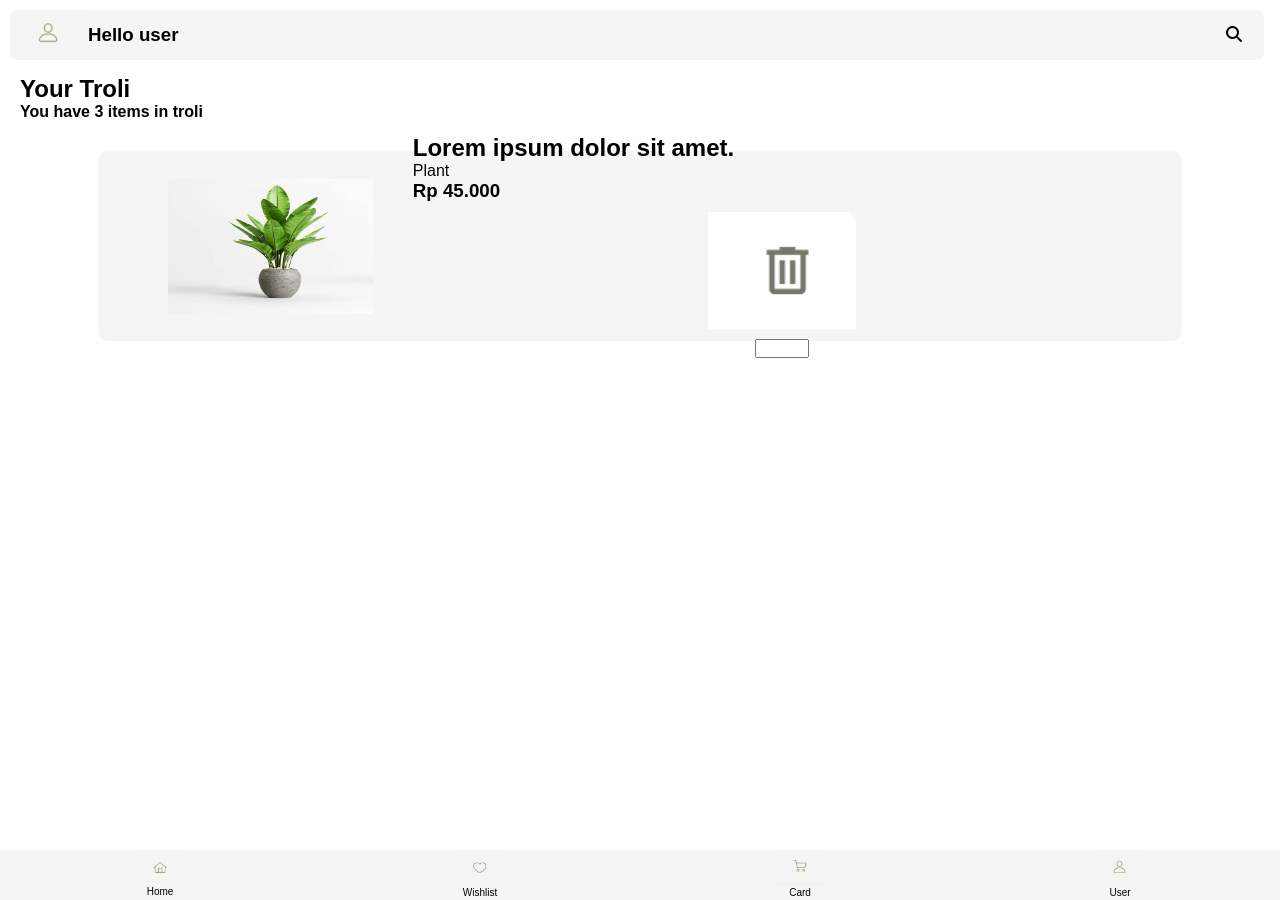
==== troli.html @ aea7bbed "add struktur html and style in wishlist" ====
<!DOCTYPE html>
<html lang="en">

<head>
    <meta charset="UTF-8">
    <meta name="viewport" content="width=device-width, initial-scale=1.0">
    <link rel="stylesheet" href="Font Awosome/css/all.min.css">
    <link rel="stylesheet" href="troli.css">
    <title>Document</title>
</head>

<body>
    <header>
        <img src="image/user.png" alt="">
        <h3>Hello user</h3>
        <div class="button-search">
            <i class="fas fa-search"></i>
        </div>
    </header>

    <main>
        <div class="main-top">
            <h2>Your Troli</h2>
            <h4>You have 3 items in troli</h4>
        </div>

        <section>
            <div class="card">
                <img src="image/tumbuhan-3.jpg" alt="">
                <div class="card-info">
                    <h2>Lorem ipsum dolor sit amet.</h2>
                    <p>Plant</p>
                    <h3>Rp 45.000</h3>
                    <div class="item">
                        <img src="image/trash.png" alt="">
                        <input type="number">
                    </div>
                </div>
            </div>
        </section>
    </main>

















    <footer>
        <a href="/" id="Home">
            <img src="image/home`.png" alt="">
            <p>Home</p>
        </a>
        <a href="witlisth.html">
            <img src="image/love.png" alt="">
            <p>Wishlist</p>
        </a>
        <a href="troli.html">
            <img src="image/store.png" alt="">
            <p>Card</p>
        </a>
        <a href="">
            <img src="image/user.png" alt="">
            <p>User</p>
        </a>
    </footer>
</body>

</html>
---- troli.css ----
* {
    margin: 0;
    padding: 0;
    font-family: 'Lucida Sans', 'Lucida Sans Regular', 'Lucida Grande', 'Lucida Sans Unicode', Geneva, Verdana, sans-serif;
}
header {
    width: 98%;
    height: 50px;
    display: flex;
    margin: 0px 10px;
    line-height: 50px;
    background-color: whitesmoke;
    border-radius: 8px;
    font-weight: 400;
    z-index: 999;
    position: sticky;
    top: 10px;
    display: flex;
    box-sizing: border-box;
}
header img {
    mix-blend-mode: multiply;
}
.button-search {
    margin-left: auto;
    padding: 0px 20px;
}
.main-top {
    margin: 25px 20px;
}
section {
    display: grid;
    grid-template-columns: repeat(auto-fit, minmax(350px,1fr));
    grid-auto-rows: 150px;
    gap: 20px;
    margin: 30px 0px;
}
.card {
    width: 80%;
    height: 100%;
    display: flex;
    background-color: whitesmoke;
    padding: 20px 30px;
    margin: auto;
    border-radius: 10px;
    align-items: center;
    justify-content: space-between;
    flex-direction: row;
}
.card img {
    width: 20%;
    height: 90%;
    border: none;
    border-radius: 20px;
    padding: 10px 40px;
}
.card-info {
    display: flex;
    flex-direction: column;
    flex: 1;
}
.item {
    display: flex;
    align-items: center;
    flex-direction: column;
    justify-content: end;
}
.item input {
    width: 50px;;
}











































footer {
    position: fixed;
    bottom: 0;
    left: 0;
    width: 100%;
    height: 50px;
    text-align: center;
    display: flex;
    background-color: whitesmoke;
    z-index: 999;
}
footer img {
    width: 50px;
    height: 4%;
    mix-blend-mode: multiply;
    object-fit: cover;
}
footer a {
    text-decoration: none;
    color: black;
    margin: auto;
    position: relative;
    font-size: 10px;
}
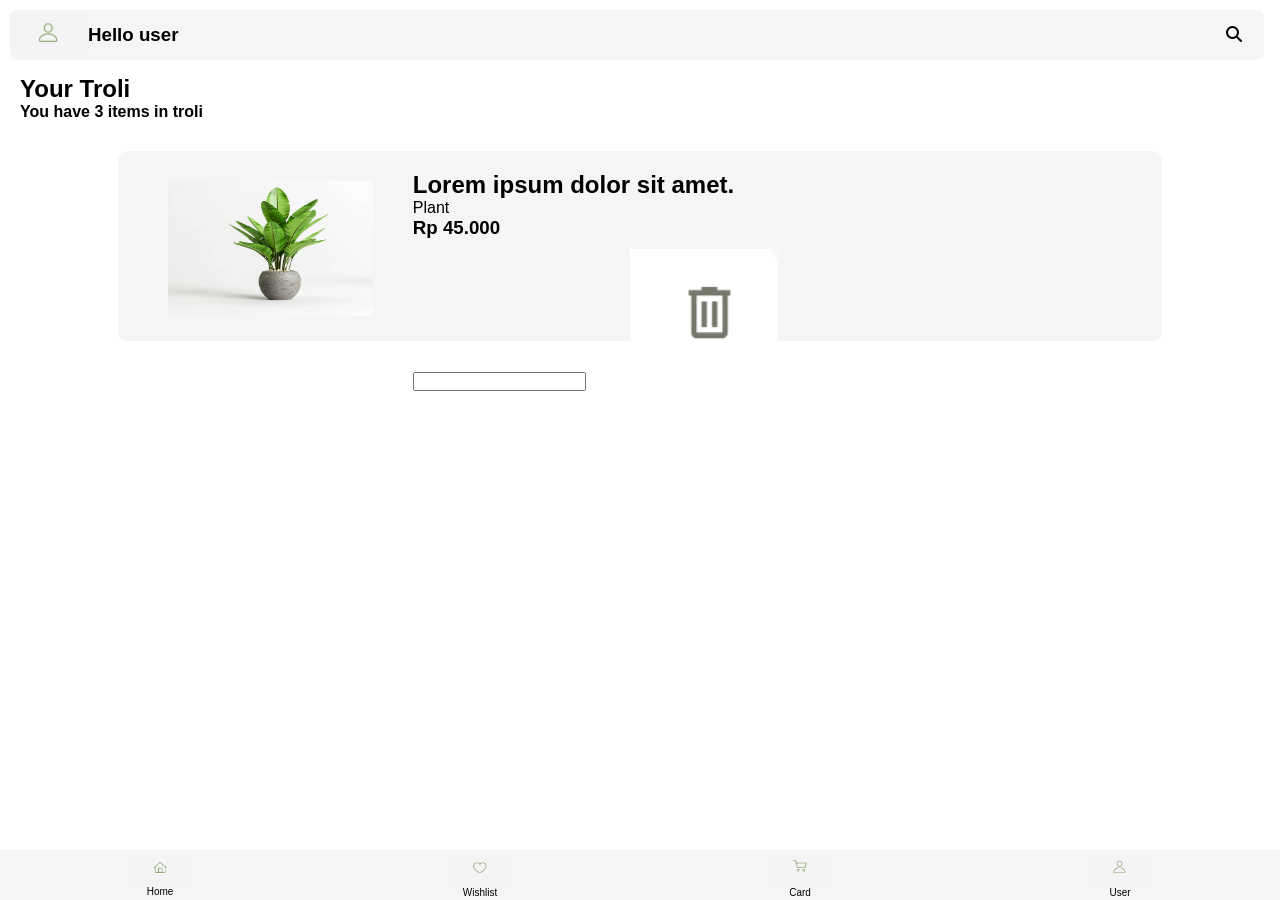
==== commit 9de831f3: "change class and code style in css and html" ====
--- a/troli.html
+++ b/troli.html
@@ -31,11 +31,13 @@
                     <h2>Lorem ipsum dolor sit amet.</h2>
                     <p>Plant</p>
                     <h3>Rp 45.000</h3>
-                    <div class="item">
+                    <div class="card-remove">
+                        <input type="number">
                         <img src="image/trash.png" alt="">
-                        <input type="number">
+                        
                     </div>
                 </div>
+            </div>
             </div>
         </section>
     </main>
--- a/troli.css
+++ b/troli.css
@@ -40,10 +40,10 @@
     height: 100%;
     display: flex;
     background-color: whitesmoke;
-    padding: 20px 30px;
+    padding: 20px 10px;
     margin: auto;
     border-radius: 10px;
-    align-items: center;
+    align-items: stretch;
     justify-content: space-between;
     flex-direction: row;
 }
@@ -59,16 +59,9 @@
     flex-direction: column;
     flex: 1;
 }
-.item {
-    display: flex;
-    align-items: center;
-    flex-direction: column;
-    justify-content: end;
+.card-remove {
+    
 }
-.item input {
-    width: 50px;;
-}
-
 
 
 
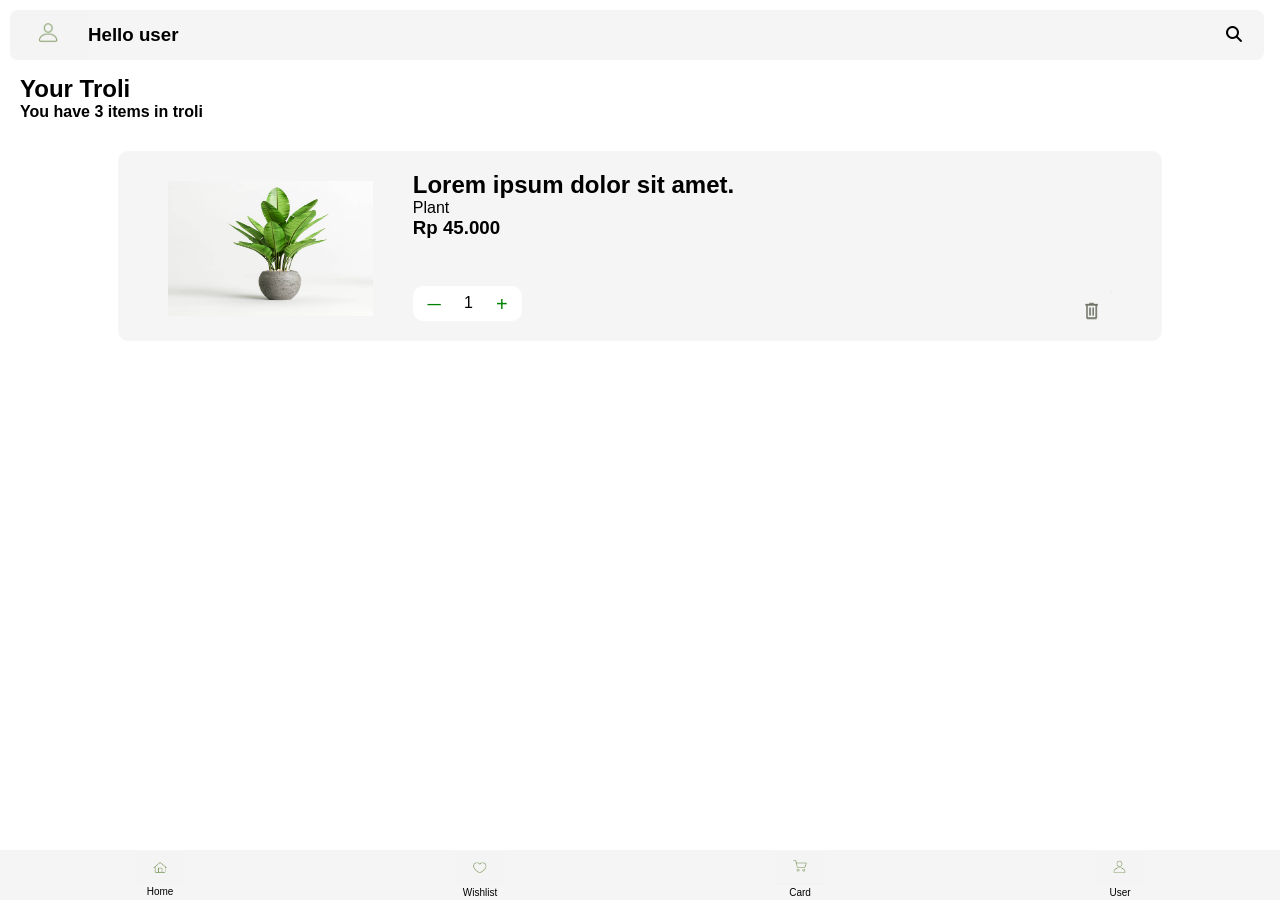
==== commit c15e06e3: "change style in troli" ====
--- a/troli.html
+++ b/troli.html
@@ -31,10 +31,13 @@
                     <h2>Lorem ipsum dolor sit amet.</h2>
                     <p>Plant</p>
                     <h3>Rp 45.000</h3>
-                    <div class="card-remove">
-                        <input type="number">
+                    <div class="card-input-remove">
+                        <div class="input">
+                            <button id="button-min">&mdash;</button>
+                            <span>1</span>
+                            <button id="button-plus">+</button>
+                        </div>
                         <img src="image/trash.png" alt="">
-                        
                     </div>
                 </div>
             </div>
--- a/troli.css
+++ b/troli.css
@@ -58,10 +58,48 @@
     display: flex;
     flex-direction: column;
     flex: 1;
+    justify-content: stretch;
 }
-.card-remove {
-    
+.card-input-remove {
+    display: flex;
+    height: 40px;
+    margin-top: auto;    
 }
+.card-input-remove .input {
+    width: 5rem;
+    margin-top: auto;
+    background-color: white;
+    display: flex;
+    justify-content: space-between;
+    padding: 1% 2%;
+    border: none;
+    border-radius: 10px;
+}
+#button-min {
+    border: none;
+    background-color: white;
+    cursor: pointer;
+    font-weight: bold;
+    color: green;
+}
+#button-plus {
+    font-size: 20px;
+    color: green;
+    border: none;
+    background-color: white;
+    line-height: 1;
+    cursor: pointer;
+}
+.card-input-remove img {
+    width: 6%;
+    height: 100%;
+    line-height: 40px;
+    margin-left: auto;
+    mix-blend-mode: multiply;
+    cursor: pointer;
+    margin-top: auto;
+}
+
 
 
 
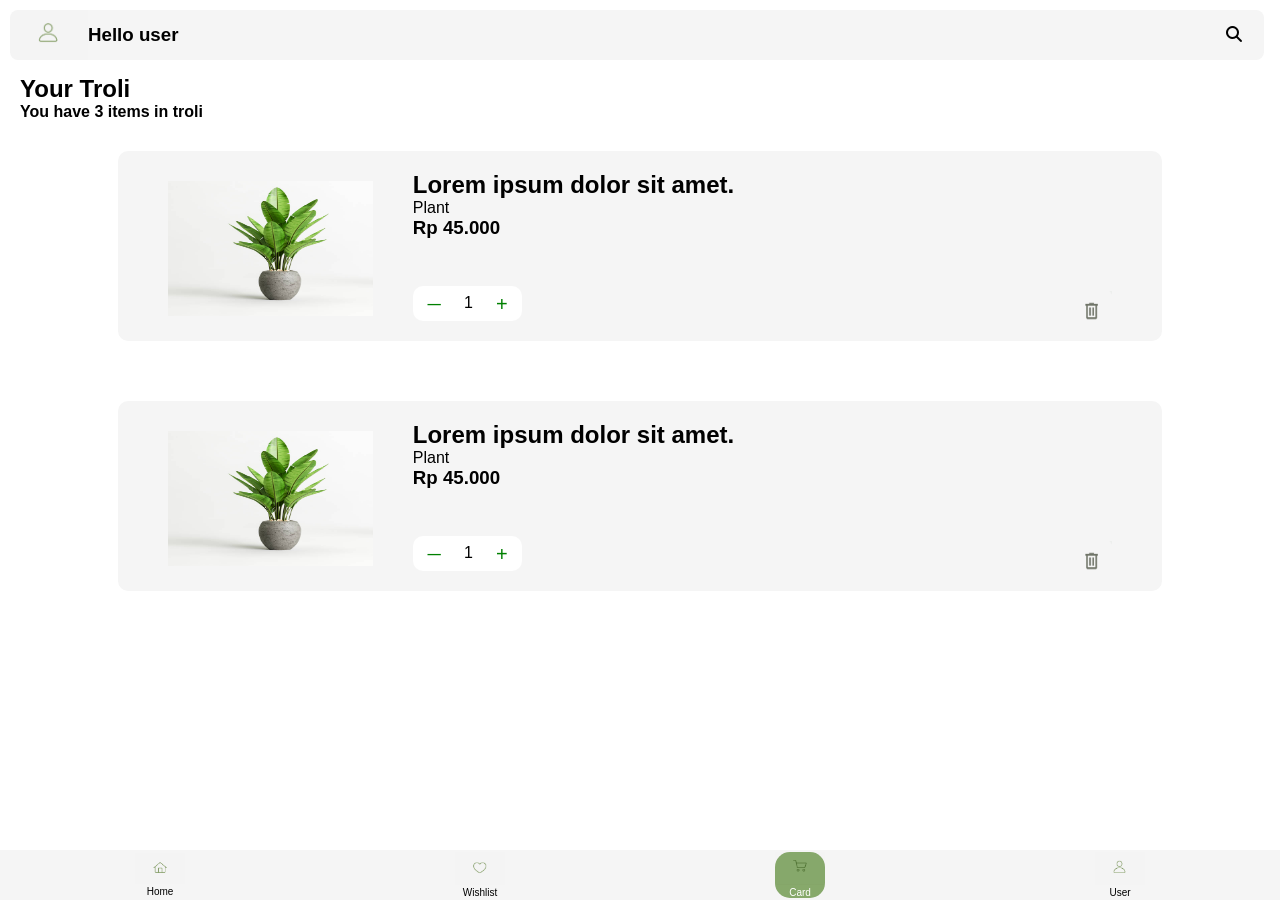
==== commit a9d44ca3: "just add and change style and too add user html and css" ====
--- a/troli.html
+++ b/troli.html
@@ -42,6 +42,23 @@
                 </div>
             </div>
             </div>
+            <div class="card">
+                <img src="image/tumbuhan-3.jpg" alt="">
+                <div class="card-info">
+                    <h2>Lorem ipsum dolor sit amet.</h2>
+                    <p>Plant</p>
+                    <h3>Rp 45.000</h3>
+                    <div class="card-input-remove">
+                        <div class="input">
+                            <button id="button-min">&mdash;</button>
+                            <span>1</span>
+                            <button id="button-plus">+</button>
+                        </div>
+                        <img src="image/trash.png" alt="">
+                    </div>
+                </div>
+            </div>
+            </div>
         </section>
     </main>
 
@@ -61,20 +78,20 @@
 
 
 
-    <footer>
+  <footer>
         <a href="/" id="Home">
             <img src="image/home`.png" alt="">
             <p>Home</p>
         </a>
-        <a href="witlisth.html">
+        <a href="wishlist.html" id="wishlist">
             <img src="image/love.png" alt="">
             <p>Wishlist</p>
         </a>
-        <a href="troli.html">
+        <a href="troli.html" id="troli">
             <img src="image/store.png" alt="">
             <p>Card</p>
         </a>
-        <a href="">
+        <a href="user.html" id="user">
             <img src="image/user.png" alt="">
             <p>User</p>
         </a>
--- a/troli.css
+++ b/troli.css
@@ -30,10 +30,11 @@
 }
 section {
     display: grid;
-    grid-template-columns: repeat(auto-fit, minmax(350px,1fr));
+    grid-template-columns: repeat(auto-fit, minmax(1,1fr));
     grid-auto-rows: 150px;
-    gap: 20px;
+    gap: 100px;
     margin: 30px 0px;
+    padding-bottom: 100px;
 }
 .card {
     width: 80%;
@@ -46,6 +47,7 @@
     align-items: stretch;
     justify-content: space-between;
     flex-direction: row;
+
 }
 .card img {
     width: 20%;
@@ -165,4 +167,12 @@
     margin: auto;
     position: relative;
     font-size: 10px;
+}
+#troli {
+    background-color: #87A96B;
+    border-radius: 15px;
+    color: white;
+}
+#troli img {
+    background-color: #7aa953;
 }
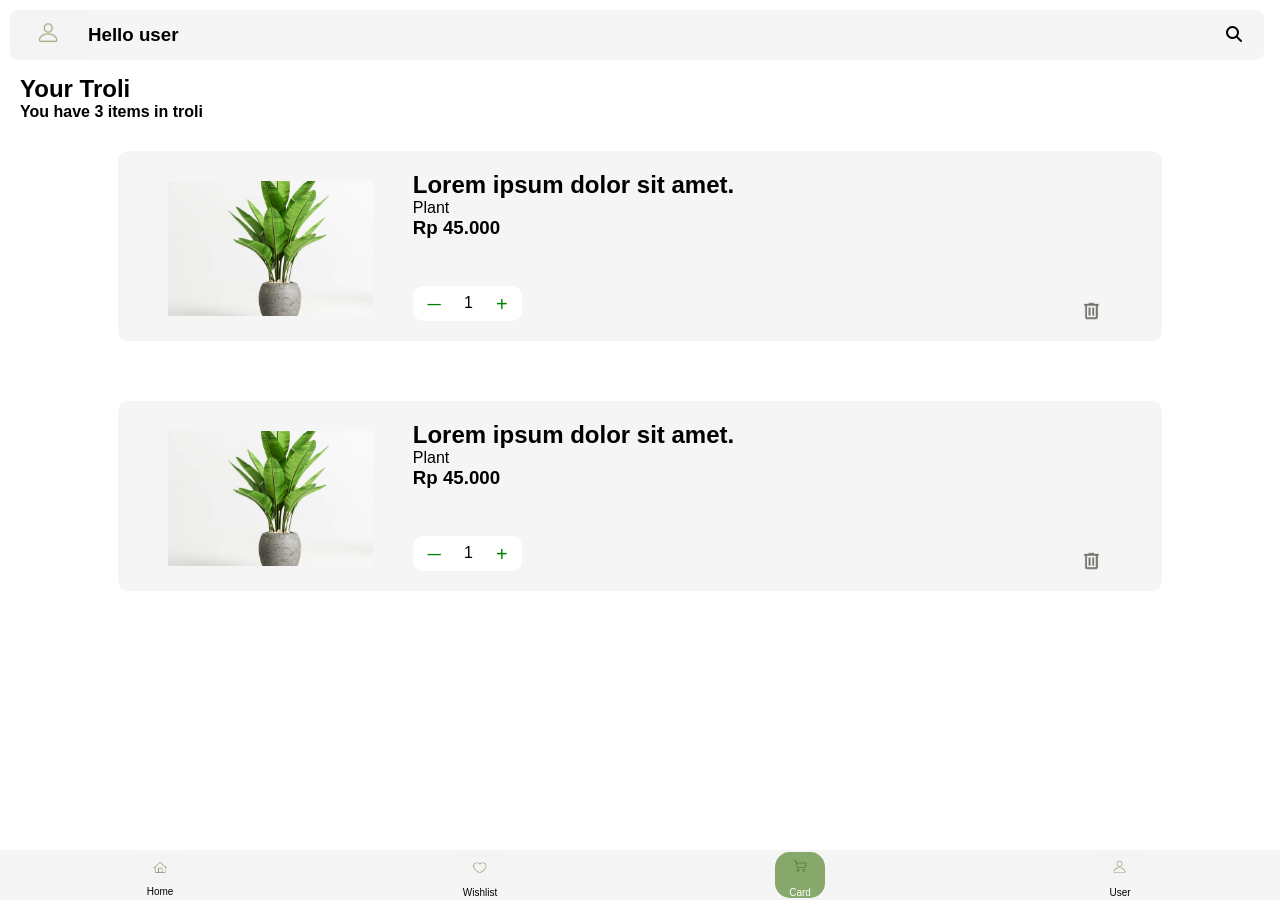
==== commit 891ac608: "add style,change,and remove all in" ====
--- a/troli.html
+++ b/troli.html
@@ -6,7 +6,7 @@
     <meta name="viewport" content="width=device-width, initial-scale=1.0">
     <link rel="stylesheet" href="Font Awosome/css/all.min.css">
     <link rel="stylesheet" href="troli.css">
-    <title>Document</title>
+    <title>Troli</title>
 </head>
 
 <body>
@@ -61,24 +61,7 @@
             </div>
         </section>
     </main>
-
-
-
-
-
-
-
-
-
-
-
-
-
-
-
-
-
-  <footer>
+    <footer>
         <a href="/" id="Home">
             <img src="image/home`.png" alt="">
             <p>Home</p>
--- a/troli.css
+++ b/troli.css
@@ -55,6 +55,7 @@
     border: none;
     border-radius: 20px;
     padding: 10px 40px;
+    object-fit: cover;
 }
 .card-info {
     display: flex;
@@ -100,50 +101,8 @@
     mix-blend-mode: multiply;
     cursor: pointer;
     margin-top: auto;
+    object-fit: cover;
 }
-
-
-
-
-
-
-
-
-
-
-
-
-
-
-
-
-
-
-
-
-
-
-
-
-
-
-
-
-
-
-
-
-
-
-
-
-
-
-
-
-
-
-
 footer {
     position: fixed;
     bottom: 0;
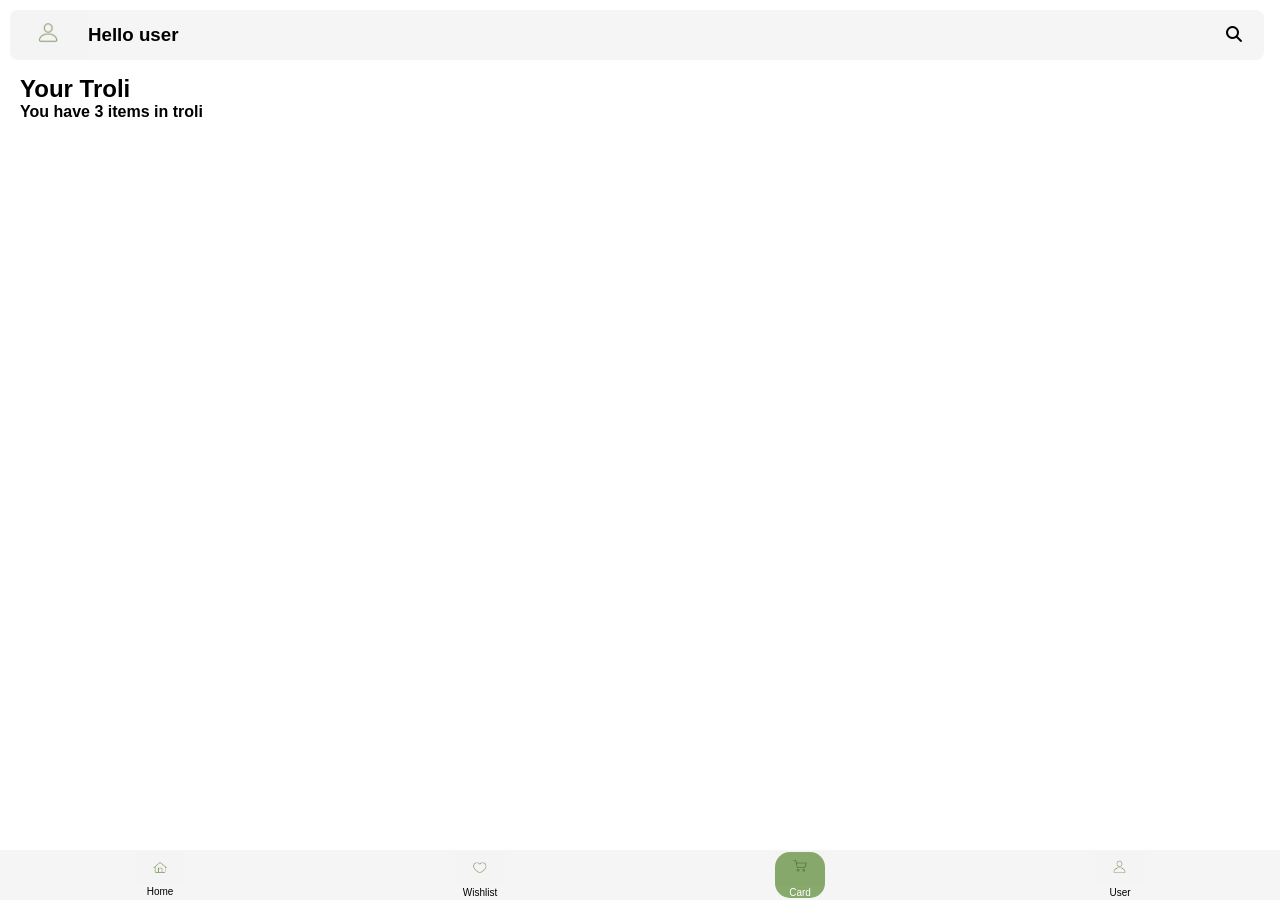
==== commit 93948a92: "finish the code" ====
--- a/troli.html
+++ b/troli.html
@@ -5,7 +5,7 @@
     <meta charset="UTF-8">
     <meta name="viewport" content="width=device-width, initial-scale=1.0">
     <link rel="stylesheet" href="Font Awosome/css/all.min.css">
-    <link rel="stylesheet" href="troli.css">
+    <link rel="stylesheet" href="css/troli.css">
     <title>Troli</title>
 </head>
 
@@ -24,41 +24,8 @@
             <h4>You have 3 items in troli</h4>
         </div>
 
-        <section>
-            <div class="card">
-                <img src="image/tumbuhan-3.jpg" alt="">
-                <div class="card-info">
-                    <h2>Lorem ipsum dolor sit amet.</h2>
-                    <p>Plant</p>
-                    <h3>Rp 45.000</h3>
-                    <div class="card-input-remove">
-                        <div class="input">
-                            <button id="button-min">&mdash;</button>
-                            <span>1</span>
-                            <button id="button-plus">+</button>
-                        </div>
-                        <img src="image/trash.png" alt="">
-                    </div>
-                </div>
-            </div>
-            </div>
-            <div class="card">
-                <img src="image/tumbuhan-3.jpg" alt="">
-                <div class="card-info">
-                    <h2>Lorem ipsum dolor sit amet.</h2>
-                    <p>Plant</p>
-                    <h3>Rp 45.000</h3>
-                    <div class="card-input-remove">
-                        <div class="input">
-                            <button id="button-min">&mdash;</button>
-                            <span>1</span>
-                            <button id="button-plus">+</button>
-                        </div>
-                        <img src="image/trash.png" alt="">
-                    </div>
-                </div>
-            </div>
-            </div>
+        <section id="container">
+           
         </section>
     </main>
     <footer>
@@ -79,6 +46,7 @@
             <p>User</p>
         </a>
     </footer>
+    <script src="js/trioli.js"></script>
 </body>
 
 </html>
--- a/css/troli.css
+++ b/css/troli.css
@@ -0,0 +1,137 @@
+* {
+    margin: 0;
+    padding: 0;
+    font-family: 'Lucida Sans', 'Lucida Sans Regular', 'Lucida Grande', 'Lucida Sans Unicode', Geneva, Verdana, sans-serif;
+}
+header {
+    width: 98%;
+    height: 50px;
+    display: flex;
+    margin: 0px 10px;
+    line-height: 50px;
+    background-color: whitesmoke;
+    border-radius: 8px;
+    font-weight: 400;
+    z-index: 999;
+    position: sticky;
+    top: 10px;
+    display: flex;
+    box-sizing: border-box;
+}
+header img {
+    mix-blend-mode: multiply;
+}
+.button-search {
+    margin-left: auto;
+    padding: 0px 20px;
+}
+.main-top {
+    margin: 25px 20px;
+}
+section {
+    display: grid;
+    grid-template-columns: repeat(auto-fit, minmax(1,1fr));
+    grid-auto-rows: 150px;
+    gap: 100px;
+    margin: 30px 0px;
+    padding-bottom: 100px;
+}
+.card {
+    width: 80%;
+    height: 100%;
+    display: flex;
+    background-color: whitesmoke;
+    padding: 20px 10px;
+    margin: auto;
+    border-radius: 10px;
+    align-items: stretch;
+    justify-content: space-between;
+    flex-direction: row;
+
+}
+.card img {
+    width: 20%;
+    height: 90%;
+    border: none;
+    border-radius: 20px;
+    padding: 10px 40px;
+    object-fit: cover;
+}
+.card-info {
+    display: flex;
+    flex-direction: column;
+    flex: 1;
+    justify-content: stretch;
+}
+.card-input-remove {
+    display: flex;
+    height: 40px;
+    margin-top: auto;    
+}
+.card-input-remove .input {
+    width: 5rem;
+    margin-top: auto;
+    background-color: white;
+    display: flex;
+    justify-content: space-between;
+    padding: 1% 2%;
+    border: none;
+    border-radius: 10px;
+}
+#button-min {
+    border: none;
+    background-color: white;
+    cursor: pointer;
+    font-weight: bold;
+    color: green;
+}
+#button-plus {
+    font-size: 20px;
+    color: green;
+    border: none;
+    background-color: white;
+    line-height: 1;
+    cursor: pointer;
+}
+.card-input-remove img {
+    width: 6%;
+    height: 100%;
+    line-height: 40px;
+    margin-left: auto;
+    mix-blend-mode: multiply;
+    cursor: pointer;
+    margin-top: auto;
+    object-fit: cover;
+}
+footer {
+    position: fixed;
+    bottom: 0;
+    left: 0;
+    width: 100%;
+    height: 50px;
+    text-align: center;
+    display: flex;
+    background-color: whitesmoke;
+    z-index: 999;
+}
+footer img {
+    width: 50px;
+    height: 4%;
+    mix-blend-mode: multiply;
+    object-fit: cover;
+}
+footer a {
+    text-decoration: none;
+    color: black;
+    margin: auto;
+    position: relative;
+    font-size: 10px;
+}
+#troli {
+    background-color: #87A96B;
+    border-radius: 15px;
+    color: white;
+}
+#troli img {
+    background-color: #7aa953;
+}
